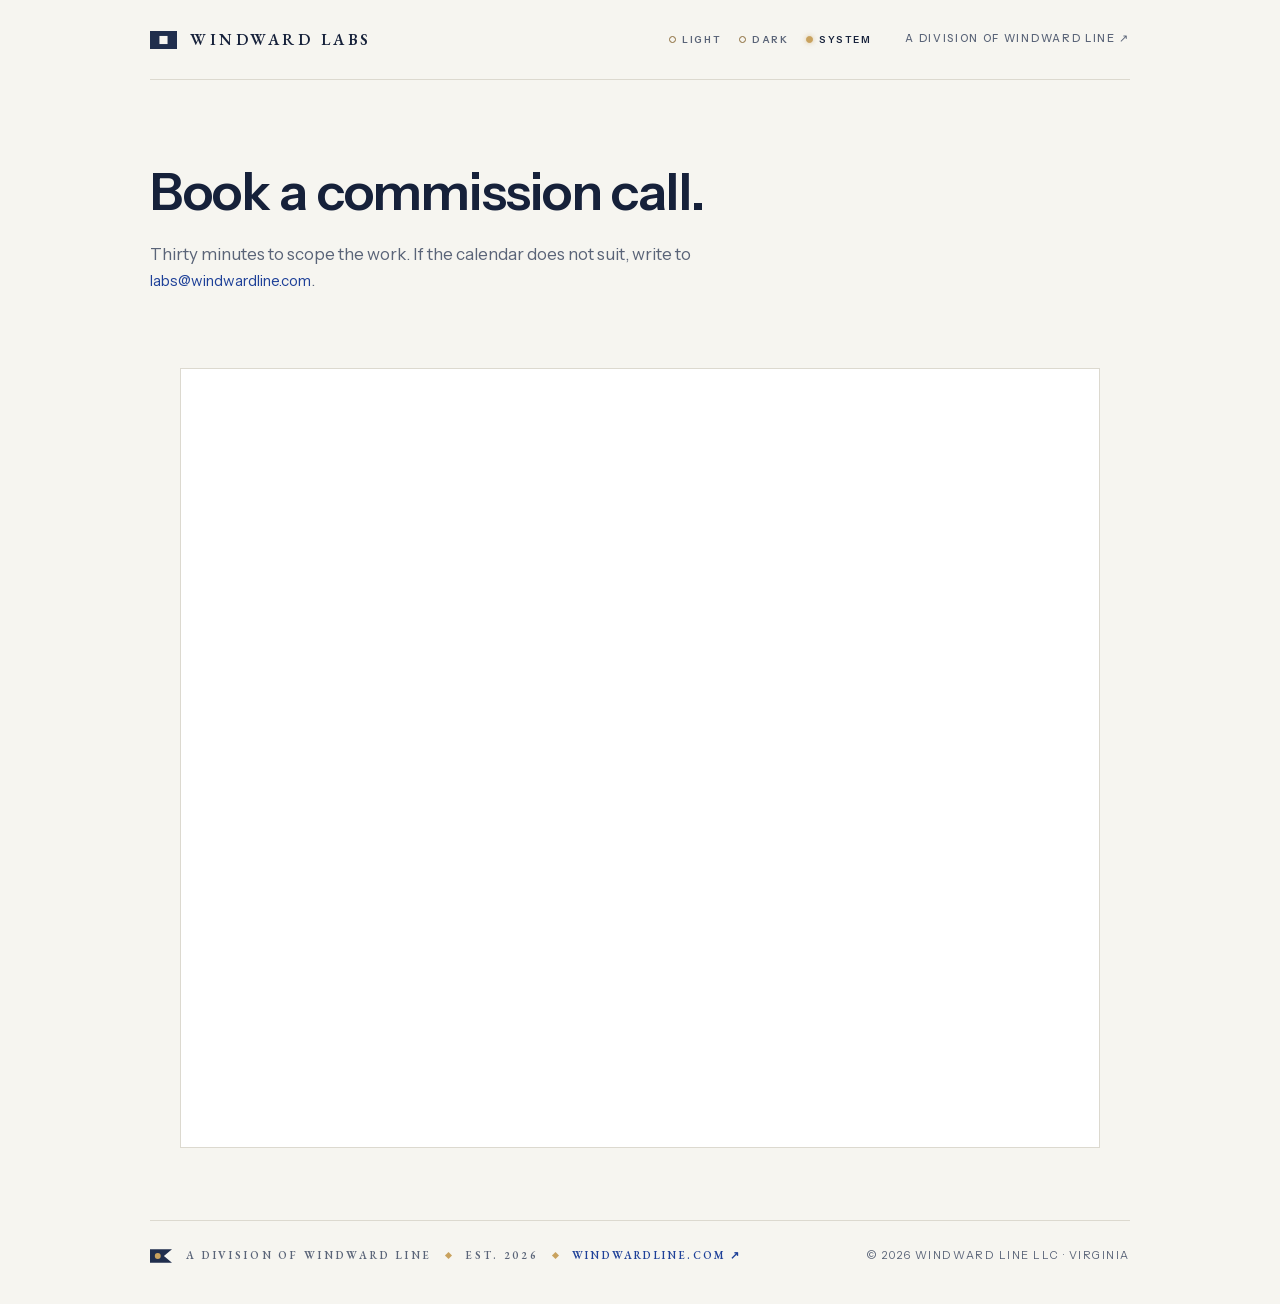
==== schedule.html @ 28ed7203 "feat: the gangway — a scheduling page joins the site - /schedule embeds the division's Koalendar boo" ====
<!DOCTYPE html>
<html lang="en">
<head>
<meta charset="utf-8">
<meta name="viewport" content="width=device-width, initial-scale=1">
<title>Schedule — Windward Labs</title>
<meta name="description" content="Book a commission call with Windward Labs, the software division of Windward Line.">
<script src="script.js"></script>
<link rel="preload" href="fonts/InstrumentSans.woff2" as="font" type="font/woff2" crossorigin>
<link rel="preload" href="fonts/EBGaramond-Roman.woff2" as="font" type="font/woff2" crossorigin>
<link rel="stylesheet" href="style.css">
<link rel="icon" href="favicon.ico" sizes="32x32">
<link rel="icon" href="favicon.svg" type="image/svg+xml">
<link rel="apple-touch-icon" href="apple-touch-icon.png">
</head>
<body>

<header class="top">
  <a class="brand" href="/">
    <svg class="lflag" width="27" height="18" viewBox="0 0 30 20" role="img" aria-label="Windward Labs flag">
      <rect class="f" x="0.7" y="0.7" width="28.6" height="18.6"/>
      <rect class="s" x="10.5" y="5.5" width="9" height="9"/>
    </svg>
    <span class="brand-name">Windward Labs</span>
  </a>
  <div class="top-right">
    <div class="lamp" role="group" aria-label="Lamp">
      <button class="lamp-opt" type="button" data-set-theme="light" aria-pressed="false">Light</button>
      <button class="lamp-opt" type="button" data-set-theme="dark" aria-pressed="false">Dark</button>
      <button class="lamp-opt" type="button" data-set-theme="system" aria-pressed="true">System</button>
    </div>
    <a class="top-link" href="https://windwardline.com" target="_blank" rel="noopener">A division of Windward Line ↗</a>
  </div>
</header>

<main>
  <section class="hero" aria-label="Schedule">
    <h1 class="hero-h1">Book a commission call.</h1>
    <p class="hero-sub">Thirty minutes to scope the work. If the calendar does not suit,
    write to <a class="contact-link" href="mailto:labs@windwardline.com?subject=%5BWindward%20Labs%5D%20Contact">labs@windwardline.com</a>.</p>
  </section>

  <section class="sched" aria-label="Booking calendar">
    <iframe class="sched-frame" src="https://koalendar.com/e/windward-labs?embed=true" title="Windward Labs booking calendar" loading="lazy"></iframe>
  </section>
</main>

<footer class="foot">
  <span class="plate">
    <svg class="hflag" width="22" height="14" viewBox="0 0 34 21" aria-hidden="true">
      <path class="f" d="M0 0 H34 L21.5 10.5 L34 21 H0 Z"/>
      <circle class="d" cx="12" cy="10.5" r="4.6"/>
    </svg>
    <span class="plate-text">A division of Windward Line</span>
    <span class="plate-diamond" aria-hidden="true"></span>
    <span class="plate-text">Est. 2026</span>
    <span class="plate-diamond" aria-hidden="true"></span>
    <a class="plate-link" href="https://windwardline.com" target="_blank" rel="noopener">windwardline.com&nbsp;↗</a>
  </span>
  <span class="foot-copy">© 2026 Windward Line LLC · Virginia</span>
</footer>

</body>
</html>
---- style.css ----
/* Windward Labs — the Slipway. Spec: docs/superpowers/specs/2026-07-25-labs-slipway-design.md */

:root {
  color-scheme: light dark;
  --g: #f6f5f0;
  --ink: #16213a;
  --mut: #5a6478;
  --line: #dcd9cf;
  --blue: #2b59c9;
  --blue-ink: #1e4098;
  --cell: #fbfaf6;
  --cell-hover: #ffffff;
  --gold: #c9a25e;
  --gold-ink: #8a6b39;
  --lf-field: #202e4d;
  --lf-square: #f6f5f0;
  --lf-stroke: #202e4d;
  --lf-sw: 1.4;
  --hf-fill: #202e4d;
  --hf-stroke: transparent;
  --hf-sw: 0;
  --hf-dot: #c9a25e;
}

@media (prefers-color-scheme: dark) {
  :root {
    --g: #0f141e;
    --ink: #e7e9ee;
    --mut: #98a2b6;
    --line: rgba(231, 233, 238, 0.14);
    --blue: #8aa5f2;
    --blue-ink: #a9bcf6;
    --cell: rgba(255, 255, 255, 0.035);
    --cell-hover: rgba(255, 255, 255, 0.07);
    --gold: #c9a25e;
    --gold-ink: #d9bd85;
    --lf-field: #202e4d;
    --lf-square: #f6f5f0;
    --lf-stroke: #d9bd85;
    --lf-sw: 1.4;
    --hf-fill: transparent;
    --hf-stroke: #d9bd85;
    --hf-sw: 1.6;
    --hf-dot: #d9bd85;
  }
}

/* The lamp: a stored choice outranks the OS preference */
:root[data-theme="light"] {
  --g: #f6f5f0;
  --ink: #16213a;
  --mut: #5a6478;
  --line: #dcd9cf;
  --blue: #2b59c9;
  --blue-ink: #1e4098;
  --cell: #fbfaf6;
  --cell-hover: #ffffff;
  --gold: #c9a25e;
  --gold-ink: #8a6b39;
  --lf-field: #202e4d;
  --lf-square: #f6f5f0;
  --lf-stroke: #202e4d;
  --lf-sw: 1.4;
  --hf-fill: #202e4d;
  --hf-stroke: transparent;
  --hf-sw: 0;
  --hf-dot: #c9a25e;
}
:root[data-theme="dark"] {
  --g: #0f141e;
  --ink: #e7e9ee;
  --mut: #98a2b6;
  --line: rgba(231, 233, 238, 0.14);
  --blue: #8aa5f2;
  --blue-ink: #a9bcf6;
  --cell: rgba(255, 255, 255, 0.035);
  --cell-hover: rgba(255, 255, 255, 0.07);
  --gold: #c9a25e;
  --gold-ink: #d9bd85;
  --lf-field: #202e4d;
  --lf-square: #f6f5f0;
  --lf-stroke: #d9bd85;
  --lf-sw: 1.4;
  --hf-fill: transparent;
  --hf-stroke: #d9bd85;
  --hf-sw: 1.6;
  --hf-dot: #d9bd85;
}

@font-face {
  font-family: "Instrument Sans";
  font-style: normal;
  font-weight: 400 600;
  font-display: swap;
  src: url(fonts/InstrumentSans.woff2) format("woff2");
}
@font-face {
  font-family: "EB Garamond";
  font-style: normal;
  font-weight: 400 800;
  font-display: swap;
  src: url(fonts/EBGaramond-Roman.woff2) format("woff2");
}

* { box-sizing: border-box; margin: 0; }

body {
  font-family: "Instrument Sans", Helvetica, Arial, sans-serif;
  background: var(--g);
  color: var(--ink);
  line-height: 1.6;
  -webkit-font-smoothing: antialiased;
  max-width: 1040px;
  margin: 0 auto;
  padding: 0 30px;
}

/* flags */
.lflag .f { fill: var(--lf-field); stroke: var(--lf-stroke); stroke-width: var(--lf-sw); }
.lflag .s { fill: var(--lf-square); }
.hflag .f { fill: var(--hf-fill); stroke: var(--hf-stroke); stroke-width: var(--hf-sw); }
.hflag .d { fill: var(--hf-dot); }

/* top bar */
.top {
  display: flex;
  align-items: center;
  justify-content: space-between;
  gap: 18px;
  padding: 26px 0;
  border-bottom: 1px solid var(--line);
}
.brand { display: flex; align-items: center; gap: 13px; }
.brand-name {
  font-family: "EB Garamond", Georgia, serif;
  font-weight: 600;
  font-size: 16px;
  letter-spacing: 0.22em;
  text-transform: uppercase;
  white-space: nowrap;
}
.top-right { display: flex; align-items: center; gap: 26px; flex-wrap: wrap; justify-content: flex-end; }
.top-link {
  font-size: 10.5px;
  font-weight: 500;
  letter-spacing: 0.16em;
  color: var(--mut);
  text-decoration: none;
  text-transform: uppercase;
  white-space: nowrap;
}
.top-link:hover { color: var(--blue-ink); }

/* the lamp */
.lamp { display: flex; align-items: center; gap: 2px; }
.lamp-opt {
  display: flex;
  align-items: center;
  gap: 6px;
  background: none;
  border: none;
  padding: 8px 8px;
  cursor: pointer;
  font-family: "Instrument Sans", Helvetica, Arial, sans-serif;
  font-size: 9.5px;
  font-weight: 600;
  letter-spacing: 0.16em;
  text-transform: uppercase;
  color: var(--mut);
}
.lamp-opt::before {
  content: "";
  width: 5px;
  height: 5px;
  border-radius: 50%;
  border: 1px solid var(--gold-ink);
  flex: none;
}
.lamp-opt:hover { color: var(--blue-ink); }
.lamp-opt:focus-visible { outline: 2px solid var(--blue); outline-offset: 3px; }
.lamp-opt[aria-pressed="true"] { color: var(--ink); }
.lamp-opt[aria-pressed="true"]::before {
  background: var(--gold);
  border-color: var(--gold);
  box-shadow: 0 0 5px rgba(201, 162, 94, 0.55);
}

/* hero */
.hero { padding: 84px 0 64px; max-width: 640px; }
.hero-h1 {
  font-weight: 600;
  font-size: clamp(32px, 5.4vw, 52px);
  line-height: 1.06;
  letter-spacing: -0.015em;
  text-wrap: balance;
}
.hero-sub { margin-top: 22px; font-size: 17px; color: var(--mut); line-height: 1.55; }

/* fleet grid */
.fleet {
  display: grid;
  grid-template-columns: 1fr 1fr;
  border-top: 1px solid var(--line);
  border-left: 1px solid var(--line);
}
.cell {
  display: block;
  border-right: 1px solid var(--line);
  border-bottom: 1px solid var(--line);
  padding: 26px 26px 30px;
  background: var(--cell);
  text-decoration: none;
  color: inherit;
}
.cell:hover { background: var(--cell-hover); }
.cell:hover .cell-name { color: var(--blue-ink); }
.cell:focus-visible { outline: 2px solid var(--blue); outline-offset: -2px; }
.cell-head { display: flex; justify-content: space-between; align-items: center; gap: 12px; }
.cell-status {
  font-size: 10px;
  font-weight: 600;
  letter-spacing: 0.14em;
  text-transform: uppercase;
  color: var(--blue-ink);
  display: flex;
  align-items: center;
  gap: 6px;
}
.cell-status::before { content: ""; width: 6px; height: 6px; border-radius: 50%; background: var(--blue); }
.cell-name { display: block; margin-top: 14px; font-weight: 600; font-size: 21px; letter-spacing: -0.01em; }
.cell-name .arr { color: var(--blue); margin-left: 5px; font-size: 16px; display: inline-block; }
.cell-desc { display: block; margin-top: 9px; font-size: 14.5px; line-height: 1.55; color: var(--mut); max-width: 40ch; }
.cell-domain { display: inline-block; margin-top: 14px; font-size: 12px; font-weight: 500; color: var(--blue-ink); }

/* footer */
.foot {
  margin-top: 64px;
  border-top: 1px solid var(--line);
  padding: 26px 0 40px;
  display: flex;
  flex-wrap: wrap;
  gap: 18px 32px;
  align-items: center;
  justify-content: space-between;
}
.plate { display: flex; align-items: center; gap: 14px; flex-wrap: wrap; }
.plate-text {
  font-family: "EB Garamond", Georgia, serif;
  font-weight: 600;
  font-size: 11px;
  letter-spacing: 0.26em;
  text-transform: uppercase;
  color: var(--mut);
}
.plate-diamond {
  width: 5px;
  height: 5px;
  background: var(--gold);
  transform: rotate(45deg);
  flex: none;
}
.plate-link {
  font-family: "EB Garamond", Georgia, serif;
  font-weight: 600;
  font-size: 11px;
  letter-spacing: 0.2em;
  text-transform: uppercase;
  color: var(--blue-ink);
  text-decoration: none;
}
.plate-link:hover { text-decoration: underline; text-underline-offset: 4px; }
.plate-link:focus-visible, .top-link:focus-visible { outline: 2px solid var(--blue); outline-offset: 3px; }
.foot-copy { font-size: 11px; letter-spacing: 0.14em; color: var(--mut); text-transform: uppercase; }

/* motion, only when welcome */
@media (prefers-reduced-motion: no-preference) {
  .cell { transition: background 0.15s ease; }
  .cell-name, .lamp-opt, .top-link { transition: color 0.15s ease; }
  .cell .arr { transition: transform 0.15s ease; }
  .cell:hover .arr { transform: translate(2px, -2px); }
  .lamp-opt::before { transition: background 0.15s ease, box-shadow 0.15s ease; }
}

/* small screens */
@media (max-width: 780px) {
  .top { flex-wrap: wrap; }
  .fleet { grid-template-columns: 1fr; }
  .hero { padding: 56px 0 44px; }
}

/* print: daylight, no chrome */
@media print {
  :root {
    --g: #ffffff;
    --ink: #16213a;
    --mut: #5a6478;
    --line: #dcd9cf;
    --blue: #1e4098;
    --blue-ink: #1e4098;
    --cell: #ffffff;
    --cell-hover: #ffffff;
    --gold: #c9a25e;
    --gold-ink: #8a6b39;
    --lf-field: #202e4d;
    --lf-square: #ffffff;
    --lf-stroke: #202e4d;
    --lf-sw: 1.4;
    --hf-fill: #202e4d;
    --hf-stroke: transparent;
    --hf-sw: 0;
    --hf-dot: #c9a25e;
  }
  .lamp, .arr { display: none; }
}

/* contact */
.contact { max-width: 980px; margin: 40px auto 0; padding: 18px 30px 0; border-top: 1px solid var(--line); display: flex; align-items: baseline; gap: 24px; }
.contact-label { font-size: 11px; font-weight: 600; letter-spacing: 0.2em; text-transform: uppercase; color: var(--mut); }
.contact-link { font-size: 15px; color: var(--blue-ink); text-decoration: none; }
.contact-link:hover { text-decoration: underline; text-underline-offset: 4px; }

/* the gangway (scheduling) */
a.brand { text-decoration: none; color: inherit; }
.sched { max-width: 980px; margin: 0 auto; padding: 10px 30px 8px; }
.sched-frame { display: block; width: 100%; height: 780px; border: 1px solid var(--line); background: #ffffff; }
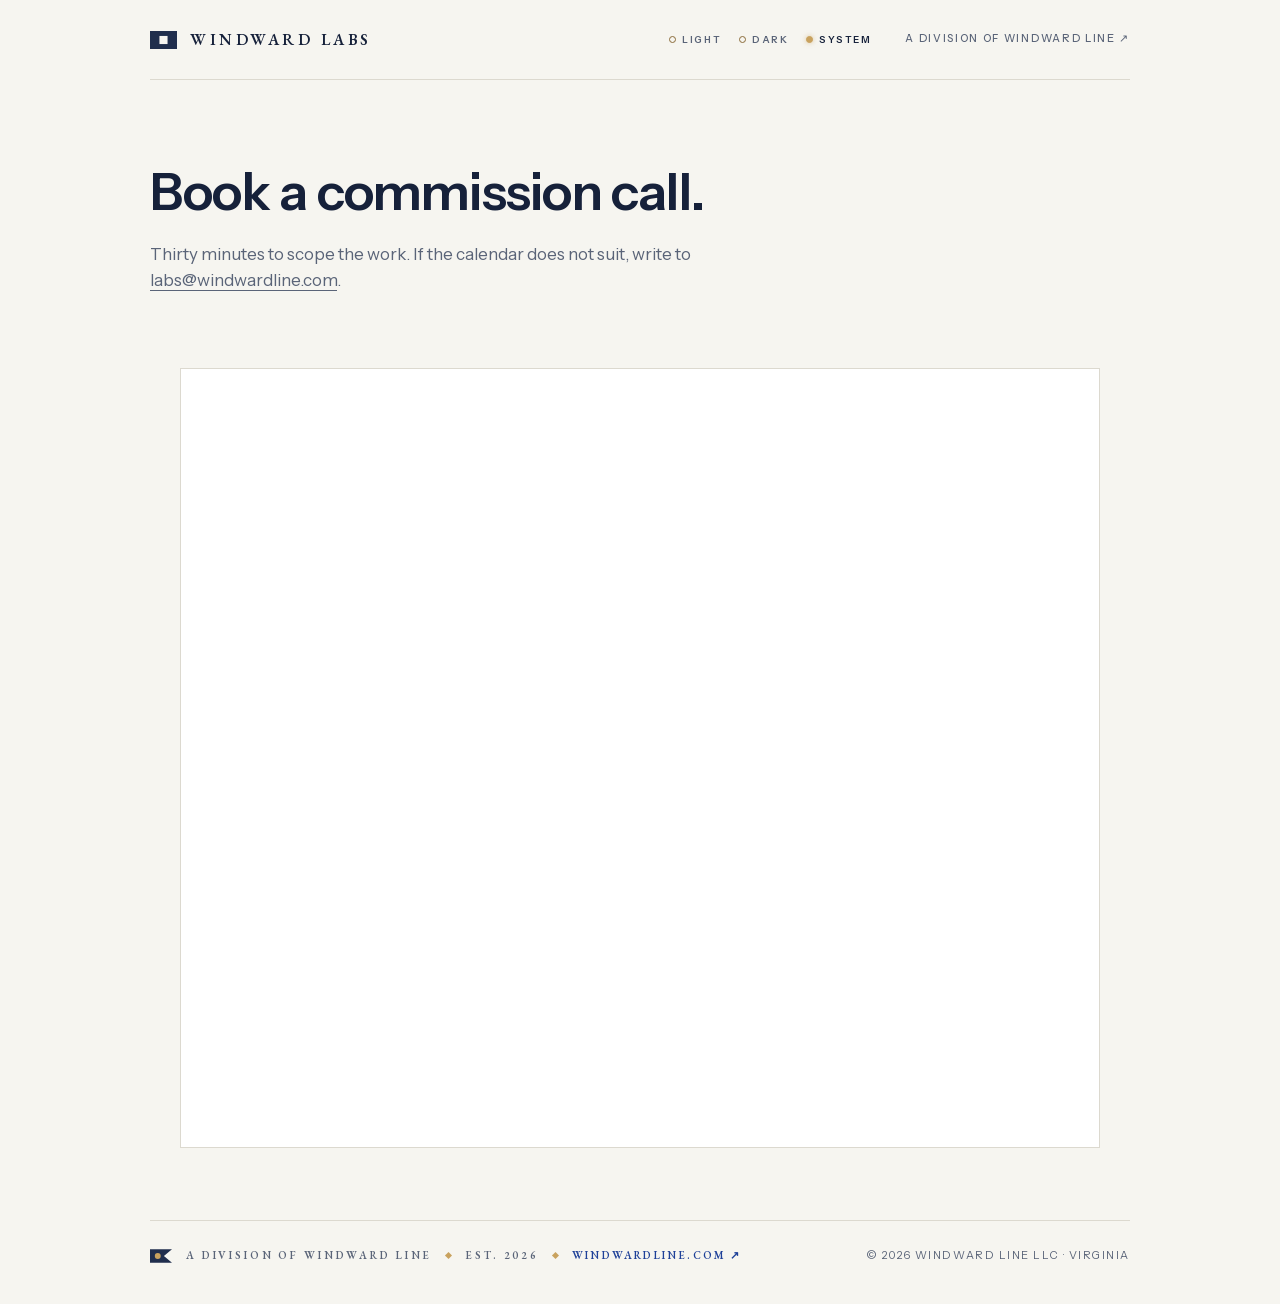
==== commit c9978909: "feat: the register grows to six — That's Extra and Proper Form join; contact and schedule polish - F" ====
--- a/schedule.html
+++ b/schedule.html
@@ -37,7 +37,7 @@
   <section class="hero" aria-label="Schedule">
     <h1 class="hero-h1">Book a commission call.</h1>
     <p class="hero-sub">Thirty minutes to scope the work. If the calendar does not suit,
-    write to <a class="contact-link" href="mailto:labs@windwardline.com?subject=%5BWindward%20Labs%5D%20Contact">labs@windwardline.com</a>.</p>
+    write to <a href="mailto:labs@windwardline.com?subject=%5BWindward%20Labs%5D%20Contact">labs@windwardline.com</a>.</p>
   </section>
 
   <section class="sched" aria-label="Booking calendar">
--- a/style.css
+++ b/style.css
@@ -323,3 +323,5 @@
 a.brand { text-decoration: none; color: inherit; }
 .sched { max-width: 980px; margin: 0 auto; padding: 10px 30px 8px; }
 .sched-frame { display: block; width: 100%; height: 780px; border: 1px solid var(--line); background: #ffffff; }
+.contact-sep { width: 5px; height: 5px; background: var(--gold); transform: rotate(45deg); align-self: center; flex: none; }
+.hero-sub a { color: inherit; text-decoration: underline; text-underline-offset: 4px; }
